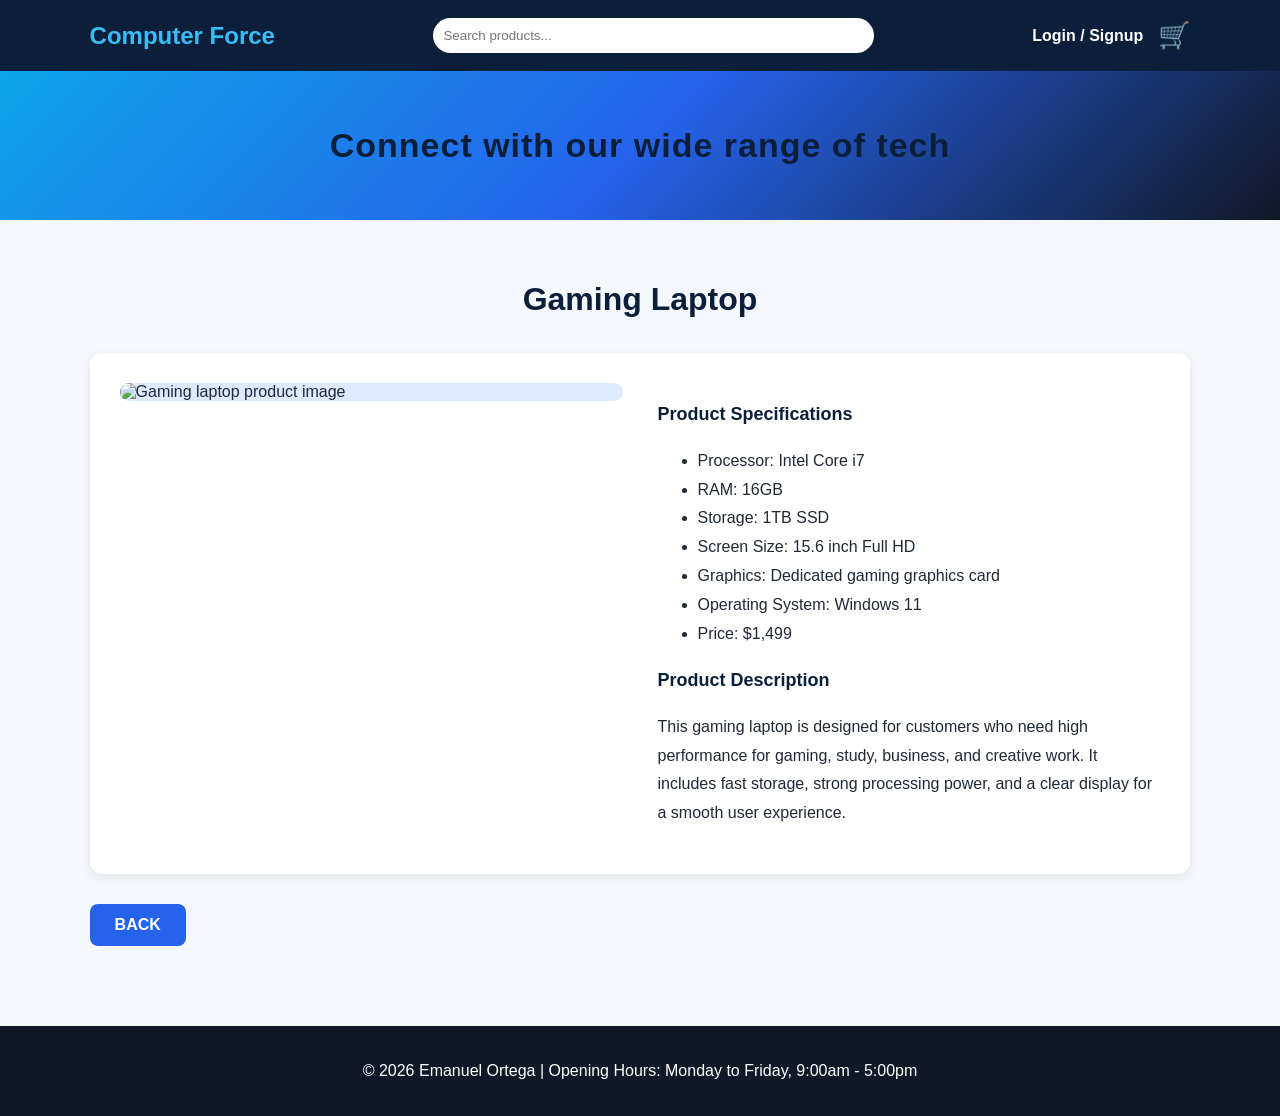
==== detailed.html @ 5fac5fc7 "Add files via upload" ====
<!DOCTYPE html>
<html lang="en">
<head>
    <meta charset="UTF-8">
    <meta name="viewport" content="width=device-width, initial-scale=1.0">
    <title>Computer Force | Gaming Laptop</title>
    <link rel="stylesheet" href="style.css">
</head>
<body>
    <header class="header">
        <div class="logo">Computer Force</div>
        <input class="search-box" type="text" placeholder="Search products...">
        <div class="user-menu">
            <span>Login / Signup</span>
            <span class="cart">🛒</span>
        </div>
    </header>

    <section class="cta">
        <h2>Connect with our wide range of tech</h2>
    </section>

    <main id="gaming-laptop">
        <h1>Gaming Laptop</h1>

        <section class="detail-layout">
            <img src="images/gaming-laptop.jpg" alt="Gaming laptop product image">

            <div class="specifications">
                <h2>Product Specifications</h2>
                <ul>
                    <li>Processor: Intel Core i7</li>
                    <li>RAM: 16GB</li>
                    <li>Storage: 1TB SSD</li>
                    <li>Screen Size: 15.6 inch Full HD</li>
                    <li>Graphics: Dedicated gaming graphics card</li>
                    <li>Operating System: Windows 11</li>
                    <li>Price: $1,499</li>
                </ul>

                <h2>Product Description</h2>
                <p>
                    This gaming laptop is designed for customers who need high performance
                    for gaming, study, business, and creative work. It includes fast storage,
                    strong processing power, and a clear display for a smooth user experience.
                </p>
            </div>
        </section>

        <a class="back-button" href="products.html#laptops-notebooks">BACK</a>
    </main>

    <footer class="footer">
        <p>&copy; 2026 Emanuel Ortega | Opening Hours: Monday to Friday, 9:00am - 5:00pm</p>
    </footer>
</body>
</html>
---- style.css ----
* {
    box-sizing: border-box;
}

body {
    margin: 0;
    font-family: Arial, Helvetica, sans-serif;
    background-color: #f4f7fb;
    color: #1f2937;
}

.header {
    display: flex;
    align-items: center;
    justify-content: space-between;
    gap: 20px;
    padding: 18px 7%;
    background-color: #0b1f3a;
    color: white;
}

.logo {
    font-size: 24px;
    font-weight: bold;
    color: #38bdf8;
}

.search-box {
    width: 40%;
    padding: 10px;
    border: none;
    border-radius: 20px;
}

.user-menu {
    display: flex;
    align-items: center;
    gap: 15px;
    font-weight: bold;
}

.cart {
    font-size: 26px;
}

.cta {
    background: linear-gradient(135deg, #0ea5e9, #2563eb, #111827);
    color: white;
    text-align: center;
    padding: 55px 20px;
}

.cta h2 {
    font-size: 34px;
    letter-spacing: 1px;
    margin: 0;
}

main {
    padding: 40px 7%;
}

h1 {
    color: #0b1f3a;
    text-align: center;
    margin-bottom: 35px;
}

h2 {
    color: #0b1f3a;
    font-size: 18px;
}

.grid {
    display: grid;
    grid-template-columns: repeat(auto-fit, minmax(210px, 1fr));
    gap: 25px;
}

.products-grid {
    display: grid;
    grid-template-columns: repeat(4, 1fr);
    gap: 22px;
}

.card {
    background-color: white;
    border: 1px solid #dbe4ef;
    border-radius: 12px;
    text-align: center;
    padding: 18px;
    box-shadow: 0 4px 12px rgba(0,0,0,0.08);
    transition: transform 0.2s ease;
}

.card:hover {
    transform: translateY(-4px);
}

.card img {
    width: 100%;
    height: 140px;
    object-fit: cover;
    border-radius: 10px;
    background-color: #dbeafe;
}

a {
    text-decoration: none;
    color: inherit;
}

.detail-layout {
    display: grid;
    grid-template-columns: 1fr 1fr;
    gap: 35px;
    align-items: start;
    background-color: white;
    padding: 30px;
    border-radius: 12px;
    box-shadow: 0 4px 12px rgba(0,0,0,0.08);
}

.detail-layout img {
    width: 100%;
    border-radius: 12px;
    background-color: #dbeafe;
}

.specifications {
    line-height: 1.8;
}

.back-button {
    display: inline-block;
    margin-top: 30px;
    padding: 12px 25px;
    background-color: #2563eb;
    color: white;
    border-radius: 8px;
    font-weight: bold;
}

.footer {
    background-color: #111827;
    color: white;
    text-align: center;
    padding: 20px;
    margin-top: 40px;
}

@media (max-width: 900px) {
    .header {
        flex-direction: column;
    }

    .search-box {
        width: 90%;
    }

    .products-grid {
        grid-template-columns: repeat(2, 1fr);
    }

    .detail-layout {
        grid-template-columns: 1fr;
    }
}

@media (max-width: 600px) {
    .products-grid {
        grid-template-columns: 1fr;
    }

    .cta h2 {
        font-size: 24px;
    }
}
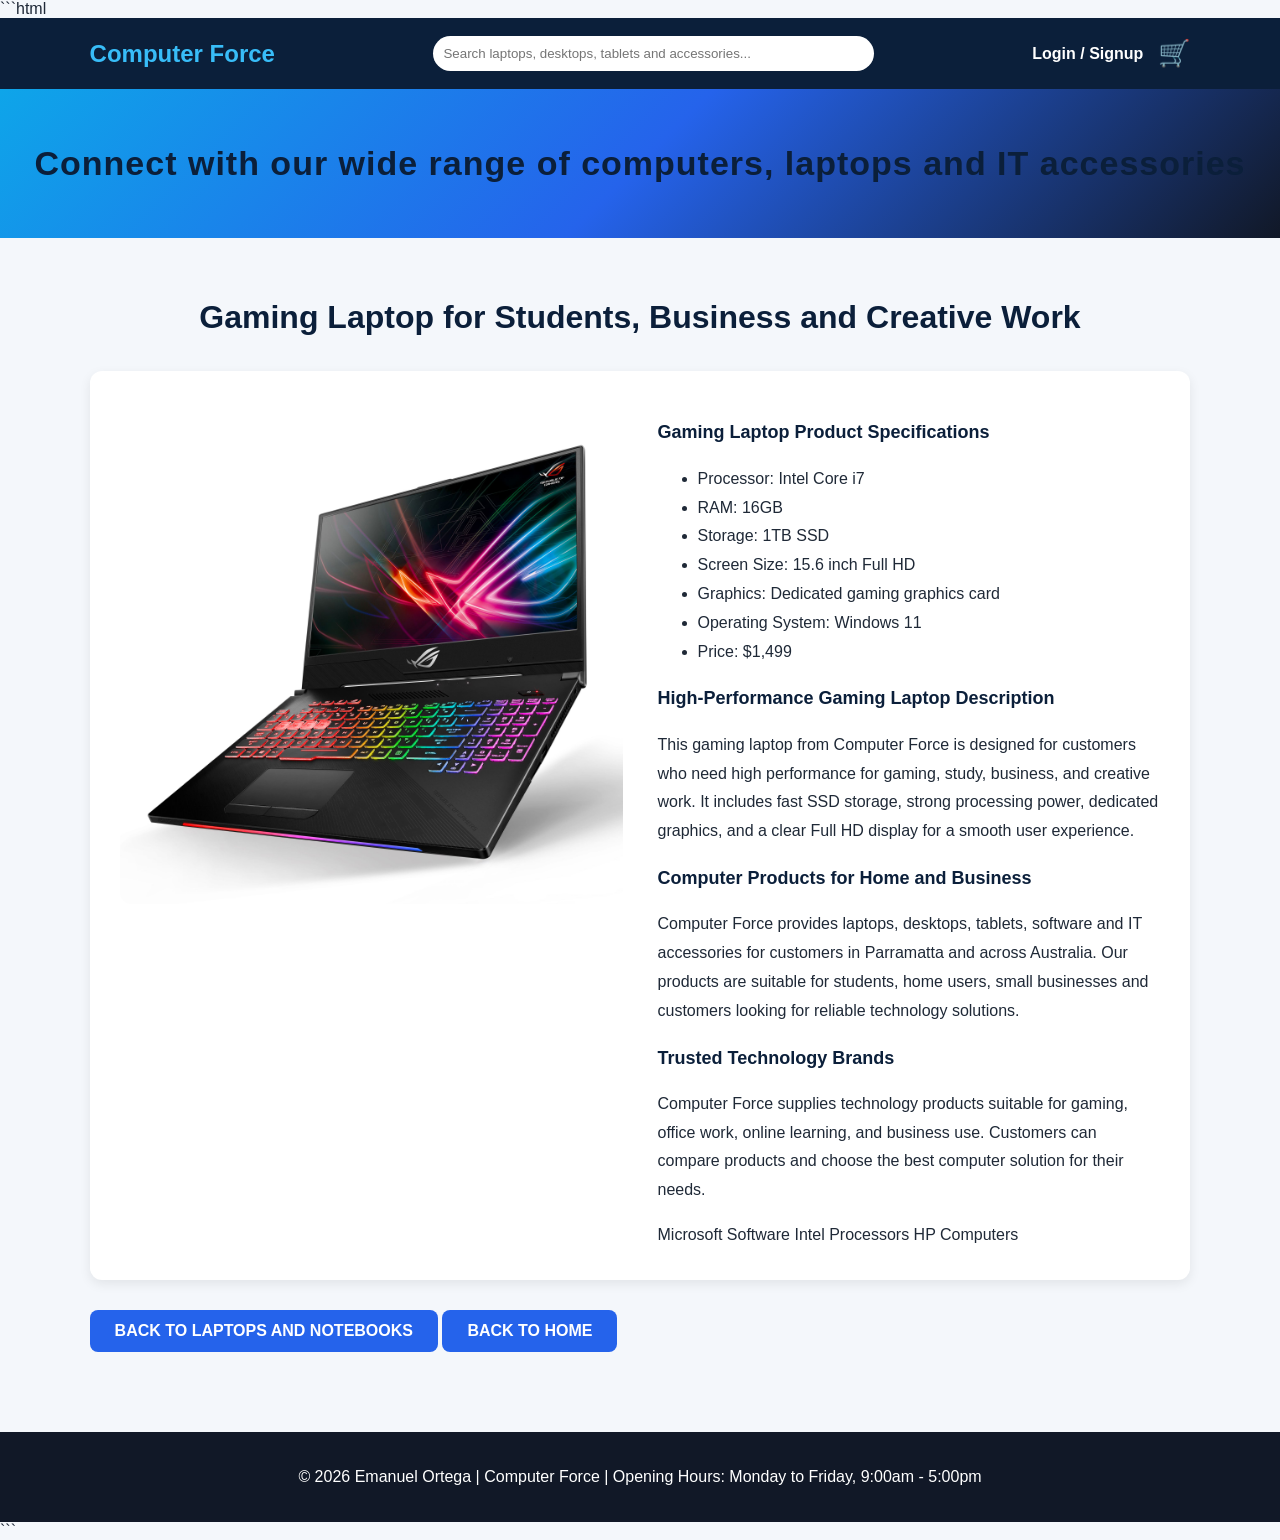
==== commit 370c21f3: "Update detailed.html" ====
--- a/detailed.html
+++ b/detailed.html
@@ -1,15 +1,22 @@
+```html
 <!DOCTYPE html>
 <html lang="en">
 <head>
     <meta charset="UTF-8">
     <meta name="viewport" content="width=device-width, initial-scale=1.0">
-    <title>Computer Force | Gaming Laptop</title>
+    
+    <title>Computer Force | Gaming Laptop in Parramatta</title>
+
+    <meta name="description" content="Computer Force offers high-performance gaming laptops, desktops, tablets, software and IT accessories for customers in Parramatta and across Australia.">
+
+    <meta name="keywords" content="Computer Force, gaming laptop, laptops Parramatta, computer store Parramatta, desktops, tablets, software, IT accessories, gaming laptop Australia">
+
     <link rel="stylesheet" href="style.css">
 </head>
 <body>
     <header class="header">
         <div class="logo">Computer Force</div>
-        <input class="search-box" type="text" placeholder="Search products...">
+        <input class="search-box" type="text" placeholder="Search laptops, desktops, tablets and accessories...">
         <div class="user-menu">
             <span>Login / Signup</span>
             <span class="cart">🛒</span>
@@ -17,17 +24,17 @@
     </header>
 
     <section class="cta">
-        <h2>Connect with our wide range of tech</h2>
+        <h2>Connect with our wide range of computers, laptops and IT accessories</h2>
     </section>
 
     <main id="gaming-laptop">
-        <h1>Gaming Laptop</h1>
+        <h1>Gaming Laptop for Students, Business and Creative Work</h1>
 
         <section class="detail-layout">
-            <img src="images/gaming-laptop.jpg" alt="Gaming laptop product image">
+            <img src="images/gaming-laptop.jpg" alt="Computer Force gaming laptop available in Parramatta">
 
             <div class="specifications">
-                <h2>Product Specifications</h2>
+                <h2>Gaming Laptop Product Specifications</h2>
                 <ul>
                     <li>Processor: Intel Core i7</li>
                     <li>RAM: 16GB</li>
@@ -38,20 +45,41 @@
                     <li>Price: $1,499</li>
                 </ul>
 
-                <h2>Product Description</h2>
+                <h2>High-Performance Gaming Laptop Description</h2>
                 <p>
-                    This gaming laptop is designed for customers who need high performance
-                    for gaming, study, business, and creative work. It includes fast storage,
-                    strong processing power, and a clear display for a smooth user experience.
+                    This gaming laptop from Computer Force is designed for customers who need high performance
+                    for gaming, study, business, and creative work. It includes fast SSD storage,
+                    strong processing power, dedicated graphics, and a clear Full HD display for a smooth user experience.
                 </p>
+
+                <h2>Computer Products for Home and Business</h2>
+                <p>
+                    Computer Force provides laptops, desktops, tablets, software and IT accessories for customers
+                    in Parramatta and across Australia. Our products are suitable for students, home users,
+                    small businesses and customers looking for reliable technology solutions.
+                </p>
+
+                <h2>Trusted Technology Brands</h2>
+                <p>
+                    Computer Force supplies technology products suitable for gaming, office work, online learning,
+                    and business use. Customers can compare products and choose the best computer solution for their needs.
+                </p>
+
+                <div class="external-links">
+                    <a href="https://www.microsoft.com" target="_blank">Microsoft Software</a>
+                    <a href="https://www.intel.com" target="_blank">Intel Processors</a>
+                    <a href="https://www.hp.com" target="_blank">HP Computers</a>
+                </div>
             </div>
         </section>
 
-        <a class="back-button" href="products.html#laptops-notebooks">BACK</a>
+        <a class="back-button" href="products.html#laptops-notebooks">BACK TO LAPTOPS AND NOTEBOOKS</a>
+        <a class="back-button" href="index.html">BACK TO HOME</a>
     </main>
 
     <footer class="footer">
-        <p>&copy; 2026 Emanuel Ortega | Opening Hours: Monday to Friday, 9:00am - 5:00pm</p>
+        <p>&copy; 2026 Emanuel Ortega | Computer Force | Opening Hours: Monday to Friday, 9:00am - 5:00pm</p>
     </footer>
 </body>
-</html>+</html>
+```
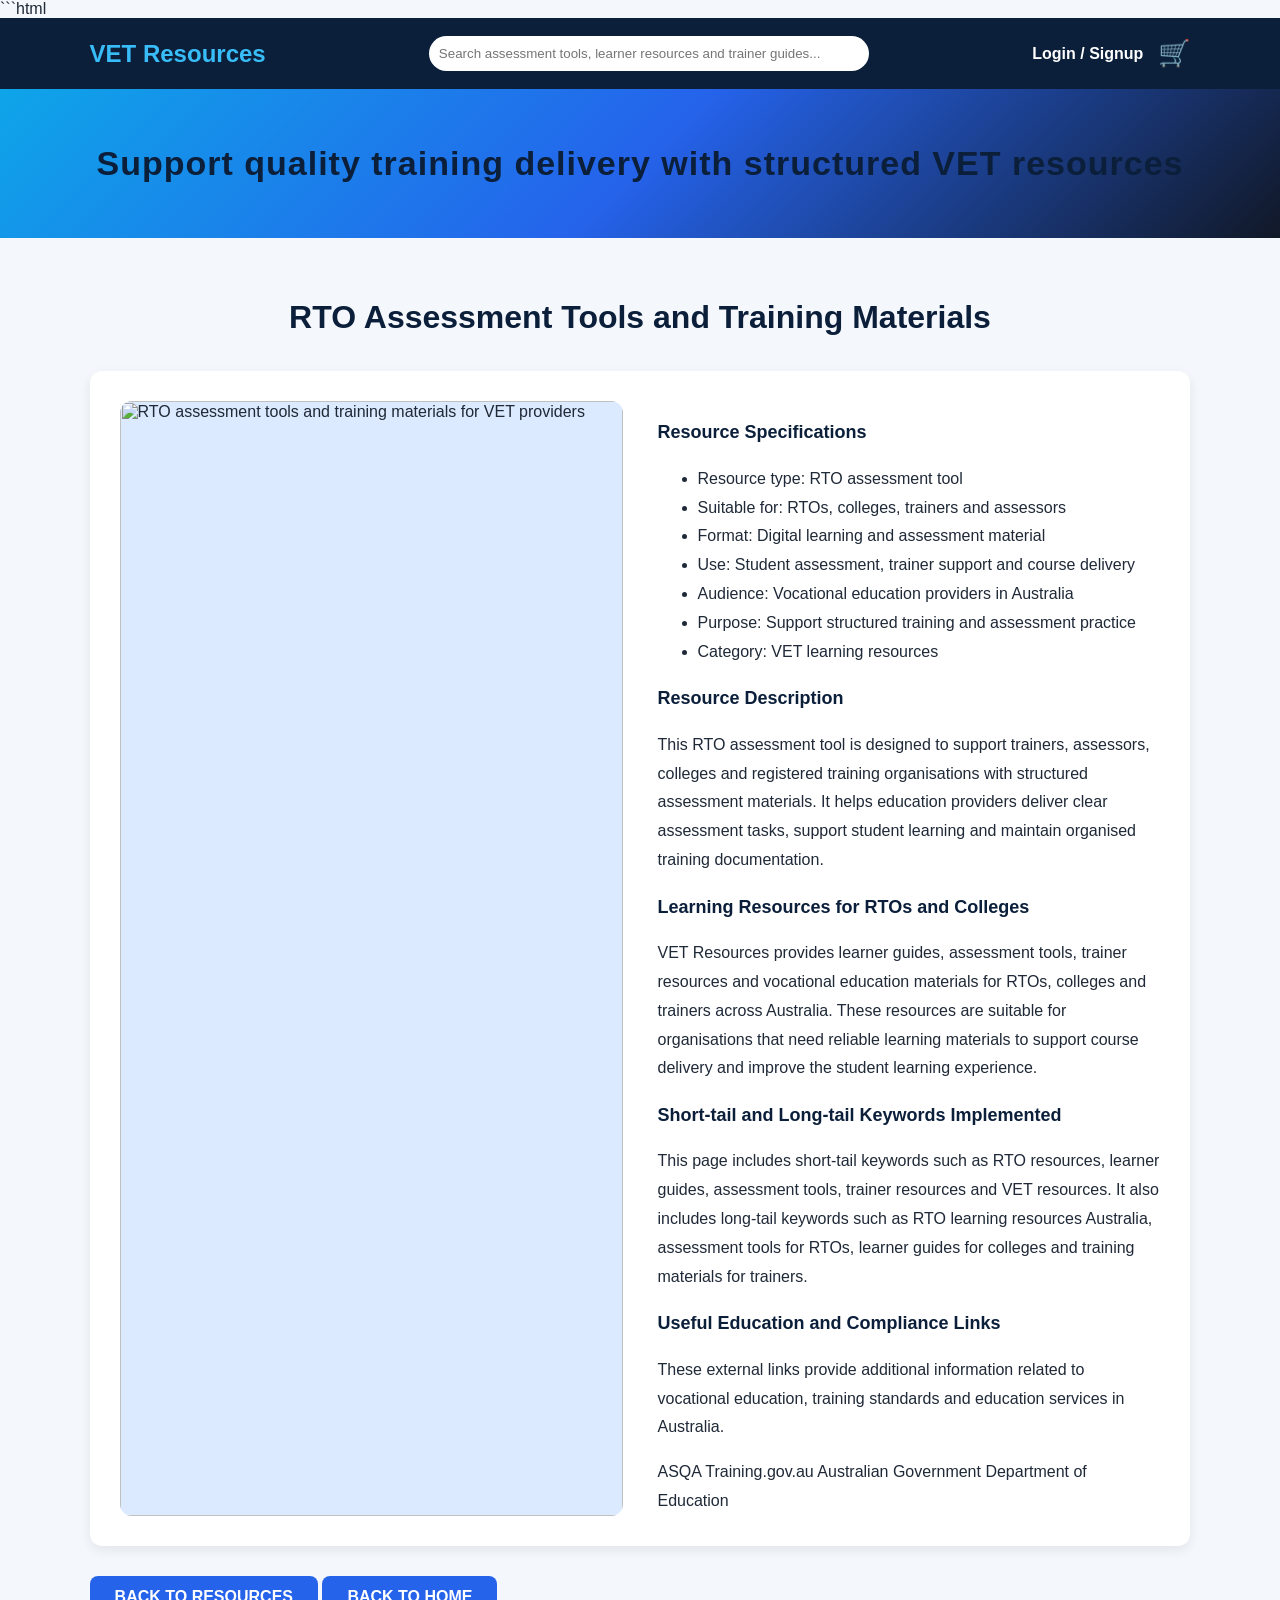
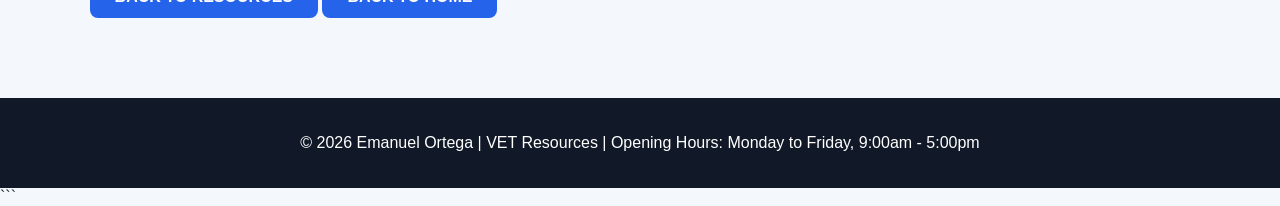
==== commit 5b5ac506: "Update detailed.html" ====
--- a/detailed.html
+++ b/detailed.html
@@ -5,18 +5,18 @@
     <meta charset="UTF-8">
     <meta name="viewport" content="width=device-width, initial-scale=1.0">
     
-    <title>Computer Force | Gaming Laptop in Parramatta</title>
+    <title>VET Resources | RTO Assessment Tools and Training Materials</title>
 
-    <meta name="description" content="Computer Force offers high-performance gaming laptops, desktops, tablets, software and IT accessories for customers in Parramatta and across Australia.">
+    <meta name="description" content="VET Resources offers detailed RTO assessment tools, learner materials, trainer guides and training resources to support colleges, trainers and education organisations.">
 
-    <meta name="keywords" content="Computer Force, gaming laptop, laptops Parramatta, computer store Parramatta, desktops, tablets, software, IT accessories, gaming laptop Australia">
+    <meta name="keywords" content="RTO assessment tools, training materials for RTOs, learner resources, trainer guides, compliance resources, VET resources Australia, assessment resources for colleges">
 
     <link rel="stylesheet" href="style.css">
 </head>
 <body>
     <header class="header">
-        <div class="logo">Computer Force</div>
-        <input class="search-box" type="text" placeholder="Search laptops, desktops, tablets and accessories...">
+        <div class="logo">VET Resources</div>
+        <input class="search-box" type="text" placeholder="Search assessment tools, learner resources and trainer guides...">
         <div class="user-menu">
             <span>Login / Signup</span>
             <span class="cart">🛒</span>
@@ -24,61 +24,71 @@
     </header>
 
     <section class="cta">
-        <h2>Connect with our wide range of computers, laptops and IT accessories</h2>
+        <h2>Support quality training delivery with structured VET resources</h2>
     </section>
 
-    <main id="gaming-laptop">
-        <h1>Gaming Laptop for Students, Business and Creative Work</h1>
+    <main id="assessment-tool">
+        <h1>RTO Assessment Tools and Training Materials</h1>
 
         <section class="detail-layout">
-            <img src="images/gaming-laptop.jpg" alt="Computer Force gaming laptop available in Parramatta">
+            <img src="images/assessment-tools.jpg" alt="RTO assessment tools and training materials for VET providers">
 
             <div class="specifications">
-                <h2>Gaming Laptop Product Specifications</h2>
+                <h2>Resource Specifications</h2>
                 <ul>
-                    <li>Processor: Intel Core i7</li>
-                    <li>RAM: 16GB</li>
-                    <li>Storage: 1TB SSD</li>
-                    <li>Screen Size: 15.6 inch Full HD</li>
-                    <li>Graphics: Dedicated gaming graphics card</li>
-                    <li>Operating System: Windows 11</li>
-                    <li>Price: $1,499</li>
+                    <li>Resource type: RTO assessment tool</li>
+                    <li>Suitable for: RTOs, colleges, trainers and assessors</li>
+                    <li>Format: Digital learning and assessment material</li>
+                    <li>Use: Student assessment, trainer support and course delivery</li>
+                    <li>Audience: Vocational education providers in Australia</li>
+                    <li>Purpose: Support structured training and assessment practice</li>
+                    <li>Category: VET learning resources</li>
                 </ul>
 
-                <h2>High-Performance Gaming Laptop Description</h2>
+                <h2>Resource Description</h2>
                 <p>
-                    This gaming laptop from Computer Force is designed for customers who need high performance
-                    for gaming, study, business, and creative work. It includes fast SSD storage,
-                    strong processing power, dedicated graphics, and a clear Full HD display for a smooth user experience.
+                    This RTO assessment tool is designed to support trainers, assessors, colleges and
+                    registered training organisations with structured assessment materials. It helps
+                    education providers deliver clear assessment tasks, support student learning and
+                    maintain organised training documentation.
                 </p>
 
-                <h2>Computer Products for Home and Business</h2>
+                <h2>Learning Resources for RTOs and Colleges</h2>
                 <p>
-                    Computer Force provides laptops, desktops, tablets, software and IT accessories for customers
-                    in Parramatta and across Australia. Our products are suitable for students, home users,
-                    small businesses and customers looking for reliable technology solutions.
+                    VET Resources provides learner guides, assessment tools, trainer resources and
+                    vocational education materials for RTOs, colleges and trainers across Australia.
+                    These resources are suitable for organisations that need reliable learning materials
+                    to support course delivery and improve the student learning experience.
                 </p>
 
-                <h2>Trusted Technology Brands</h2>
+                <h2>Short-tail and Long-tail Keywords Implemented</h2>
                 <p>
-                    Computer Force supplies technology products suitable for gaming, office work, online learning,
-                    and business use. Customers can compare products and choose the best computer solution for their needs.
+                    This page includes short-tail keywords such as RTO resources, learner guides,
+                    assessment tools, trainer resources and VET resources. It also includes long-tail
+                    keywords such as RTO learning resources Australia, assessment tools for RTOs,
+                    learner guides for colleges and training materials for trainers.
                 </p>
 
-                <div class="external-links">
-                    <a href="https://www.microsoft.com" target="_blank">Microsoft Software</a>
-                    <a href="https://www.intel.com" target="_blank">Intel Processors</a>
-                    <a href="https://www.hp.com" target="_blank">HP Computers</a>
-                </div>
+                <section class="trusted-links">
+                    <h2>Useful Education and Compliance Links</h2>
+                    <p>
+                        These external links provide additional information related to vocational education,
+                        training standards and education services in Australia.
+                    </p>
+
+                    <a href="https://www.asqa.gov.au" target="_blank">ASQA</a>
+                    <a href="https://training.gov.au" target="_blank">Training.gov.au</a>
+                    <a href="https://www.education.gov.au" target="_blank">Australian Government Department of Education</a>
+                </section>
             </div>
         </section>
 
-        <a class="back-button" href="products.html#laptops-notebooks">BACK TO LAPTOPS AND NOTEBOOKS</a>
+        <a class="back-button" href="products.html#vet-resources-products">BACK TO RESOURCES</a>
         <a class="back-button" href="index.html">BACK TO HOME</a>
     </main>
 
     <footer class="footer">
-        <p>&copy; 2026 Emanuel Ortega | Computer Force | Opening Hours: Monday to Friday, 9:00am - 5:00pm</p>
+        <p>&copy; 2026 Emanuel Ortega | VET Resources | Opening Hours: Monday to Friday, 9:00am - 5:00pm</p>
     </footer>
 </body>
 </html>
